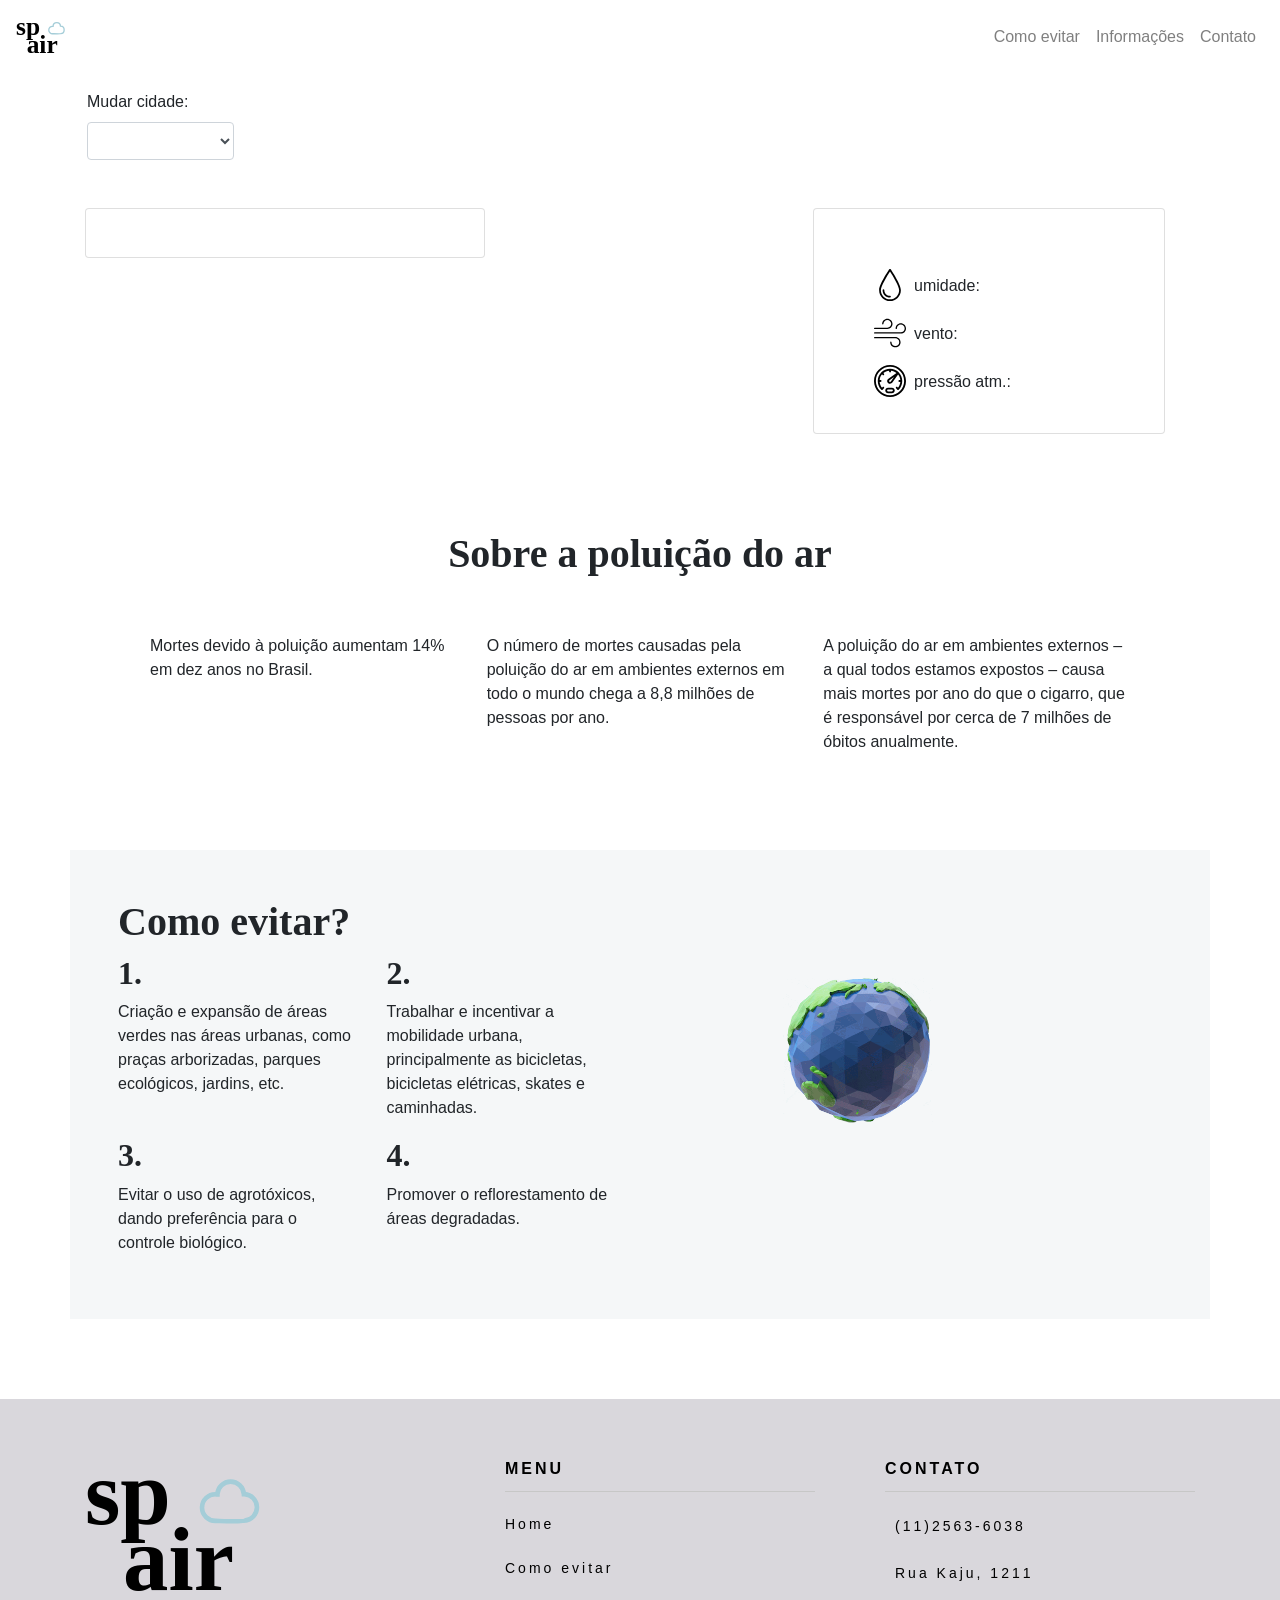
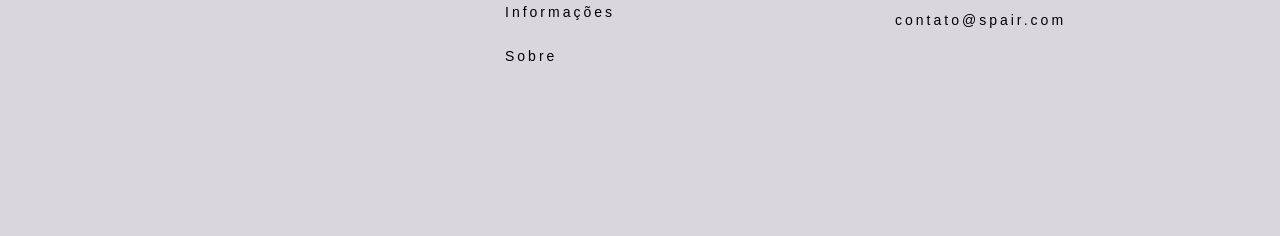
==== index.html @ bbe79559 "Add files via upload" ====
<!DOCTYPE html>
<html lang="pt-br">
  <head>
    <!-- Meta tags Obrigatórias -->
    <meta charset="utf-8">
    <meta name="viewport" content="width=device-width, initial-scale=1, shrink-to-fit=no">

    <!--css-->
    <link rel="stylesheet" type="text/css" href="index.css">

    <!--fontawesome-->
    <script src="https://kit.fontawesome.com/6ee59fbefb.js" crossorigin="anonymous"></script>

    <!-- Bootstrap CSS -->
    <link rel="stylesheet" href="https://stackpath.bootstrapcdn.com/bootstrap/4.1.3/css/bootstrap.min.css" integrity="sha384-MCw98/SFnGE8fJT3GXwEOngsV7Zt27NXFoaoApmYm81iuXoPkFOJwJ8ERdknLPMO" crossorigin="anonymous">

    <title>SPAir</title>
  </head>
  <body>

    <header>
      <nav class="navbar navbar-expand-lg navbar-light transparent">
      <a class="navbar-brand" href="#">
        <img class="img-fluid" src="logo2.svg" style="height: 3rem;">
      </a>
      <button class="navbar-toggler" type="button" data-toggle="collapse" data-target="#navbarNav" aria-controls="navbarNav" aria-expanded="false" aria-label="Toggle navigation">
      <span class="navbar-toggler-icon"></span>
      </button>
      <div class="collapse navbar-collapse" id="navbarNav">
        <ul class="navbar-nav ml-auto">
          <li class="nav-item">
            <a class="nav-link" href="#como-evitar">Como evitar</a>
          </li>
          <li class="nav-item">
            <a class="nav-link" href="#sobre">Informações</a>
          </li>
          <li class="nav-item">
            <a class="nav-link" href="#footer">Contato</a>
          </li>
        </ul>
      </div>
      </nav>
    </header>

    <div class="container">

      <div class="row text-center">
      <div class="mr-auto" style="margin-left: 2rem;">
        <form>
          <div class="row" id="partedoselect">
            <label for="select-dinamico">Mudar cidade: </label>
            <select class="form-control" id="select-dinamico">
            </select>
          </div>
        </form>
      </div>
      </div>

      <div class="row col-12">
        <div class="mr-auto">
          <div class="card" style="width: 25rem;">
            <div class="card-body">
              <h1 class="cidade"></h1>
              <h2 class="pollution"></h2>
            </div>
          </div>
        </div>
    
        <div class="card" style="width: 22rem;">
          <div class="card-body">
            <div class=" ml-auto">
              

              <div id="oi">
                <div id="imgcontainer1">
                  <img class="icon img-fluid" src="">
                </div>
                <h2 class="temperatura text-center" id="temp"></h2>
              </div>
              
              <ul id="iconeslista">

                <li class="poi">
                      <span class="aei">
                        <img src="imgs/drop.svg" class="icic img-fluid imgs">
                      </span>
                      <span class="aei">
                        <span class="gi">umidade: </span>
                        <span class="humidade gi"></span>
                      </span>
                </li>
                

                <li class="poi">
                      <span class="aei">
                        <img src="imgs/wind.svg" class="icic img-fluid imgs">
                      </span>
                      <span class="aei">
                        <span class="gi">vento: </span>
                        <span class="vento gi"></span>
                      </span>
                </li>


                <li class="poi">
                      <span class="aei">
                        <img src="imgs/gauge.svg" class="icic img-fluid imgs">
                      </span>
                      <span class="aei">
                        <span class="gi">pressão atm.: </span>
                        <span class="pressao gi"></span>
                      </span>
                </li>


              </ul>

            </div>
          </div>
        </div>
      </div>

    </div>

<!-- SOBRE A POLUIÇÃO DO AR !-->

<div id="sobre" class="container">
  
  <h1 class="titulo-pol">Sobre a poluição do ar</h1>
  
  <div class="row">
  <div class="col-4">
    <p>Mortes devido à poluição
aumentam 14% em dez
anos no Brasil.</p>
  </div>

    <div class="col-4">
    <p>O número de mortes causadas pela poluição do ar em ambientes
externos em todo o mundo chega a 8,8 milhões de pessoas por ano.</p>
  </div>

  <div class="col-4">
    <p>A poluição
do ar em ambientes externos – a qual todos estamos expostos – causa mais mortes
por ano do que o cigarro, que é responsável por cerca de 7 milhões de óbitos anualmente.</p>
  </div>

</div>
</div>


<!-- COMO EVITAR !-->

<div id="como-evitar" class="container">
  <div class="row">
    
    <div class="col-6">
    <h1> Como evitar? </h1>
    <div class="row">
      <div class="col-6">
     <h2>1.</h2>
     <p>Criação e expansão de áreas verdes nas áreas urbanas, como praças arborizadas, parques ecológicos, jardins, etc.</p>  
 </div> 
    
    <div class="col-6">
    <h2>2.</h2>
     <p> Trabalhar e incentivar a mobilidade urbana, principalmente as bicicletas, bicicletas elétricas, skates e caminhadas.</p>  
</div>

</div>


    <div class="row">
      <div class="col-6">
     <h2>3.</h2>
     <p> Evitar o uso de agrotóxicos, dando preferência para o controle biológico.</p>  
 </div> 
    
    <div class="col-6">
    <h2>4.</h2>
     <p>Promover o reflorestamento de áreas degradadas.</p>  
</div>

</div>

 </div>
<div class="col-6">
<img class="planet" src="imgs/terra.gif">
</div>

</div>
</div>

<!-- FOOTER !-->

 


<footer id="footer">
 <div class="container">
   <div class="row">
   
            <div class="col-md-4 col-sm-6 col-xs-12">
              <span class="img-fluid">
                <img class="logo" src="logo2.svg">
              </span>
            </div>
            
            <div class="col-md-4 col-sm-6 col-xs-12">
                <ul class="menu">
                     <span>Menu</span>    
                     <li>
                        <a href="#">Home</a>
                      </li>
                           
                      <li>
                         <a href="#">Como evitar</a>
                      </li>
                           
                      <li>
                        <a href="#">Informações</a>
                      </li>
                           
                      <li>
                         <a href="#">Sobre </a>
                      </li>
                 </ul>
            </div>
       
            <div class="col-md-4 col-sm-6 col-xs-12">
              <ul class="address">
                    <span>Contato</span>       
                    <li>
                       <i class="fa fa-phone" aria-hidden="true"></i> <a href="#">(11)2563-6038</a>
                    </li>
                    <li>
                       <i class="fa fa-map-marker" aria-hidden="true"></i> <a href="#">Rua Kaju, 1211</a>
                    </li> 
                    <li>
                       <i class="fa fa-envelope" aria-hidden="true"></i> <a href="#">contato@spair.com</a>
                    </li> 
               </ul>
           </div>
       
       
       </div> 
    </div>
</footer>
    <!-- JavaScript (Opcional) -->

   <script src="https://code.jquery.com/jquery-3.4.1.js"></script>
    <script src="scripts.js"></script>

    <script src="https://cdnjs.cloudflare.com/ajax/libs/popper.js/1.14.3/umd/popper.min.js" integrity="sha384-ZMP7rVo3mIykV+2+9J3UJ46jBk0WLaUAdn689aCwoqbBJiSnjAK/l8WvCWPIPm49" crossorigin="anonymous"></script>
    <script src="https://stackpath.bootstrapcdn.com/bootstrap/4.1.3/js/bootstrap.min.js" integrity="sha384-ChfqqxuZUCnJSK3+MXmPNIyE6ZbWh2IMqE241rYiqJxyMiZ6OW/JmZQ5stwEULTy" crossorigin="anonymous"></script>
  </body>
</html>
---- index.css ----
.icon {
    max-width: 15rem!important;
    text-align: center;
}

#oi {
	margin:auto;
}

#partedoselect {
	margin-bottom: 3rem;
	margin-top: 1rem;
}


.titulo-pol{
	font-family: Georgia;
	font-weight: bold;
	text-align: center;
	padding-bottom: 3rem;
}

#sobre{
	padding: 5rem;
}

.cidade{
	font-family: Georgia;
	font-weight: bold;
}

#como-evitar{
	background-color: #F5F7F8;
	padding: 3rem;
	margin-bottom: 5rem;

}

#como-evitar h1{
	font-family: Georgia;
	font-weight: bold;
}

#como-evitar h2{
	font-family: Georgia;
	font-weight: bold;
}

.planet{
	width: 80%;
}
 /* ajustes dos cards*/

.temperatura{
	font-family: Georgia;
	font-weight: bold;
}

.icic {
	width: 2rem!important;
}

#iconeslista {
	list-style: none;
}


.poi {
  display: table;
  margin-top: 1rem;
}

.imgs {
  vertical-align: middle;
  display: table-cell;
  padding: 0!important;
  margin-right: 0.5rem;

}
.aei {
  vertical-align: middle;
  display: table-cell;
}

.gi {
	vertical-align: middle;
	margin: 0!important;
}

#imgcontainer1 {
  display: flex;
  justify-content: center;
}

#temp {
	margin-top: 2.5rem;
	margin-bottom: 2rem;
}

.card {
	margin-bottom: 1rem;
}

/* FOOTER */

 

footer{
     background-color: #D9D7DC;
     padding: 3rem;
}           

 

.logo{
    color: black;
    font-weight:700;
    font-size:30px;
}

 

.address span , .menu span{
   color: black; 
   font-weight: bold; 
   border-bottom: 1px solid #c7c7c7; 
   padding:10px 0px;
   display: block;
   text-transform: uppercase;
   font-size: 16px;
   letter-spacing: 3px;
}
 
.address li a , .menu li a{
    color: black;
    letter-spacing: 3px;
    text-decoration:none;
    font-size:14px;
}

 

.address li, .menu li{
    margin:20px 0px;
    list-style: none;
}

 

.address li a:hover , .menu li a:hover{
    color: white;
    -webkit-transition: all 0.5s ease-in-out;
    -moz-transition: all 0.5s ease-in-out;
    -o-transition: all 0.5s ease-in-out;
    transition: all 0.5s ease-in-out;
}

 

.address .fa{
    color: black;
    margin-right: 10px;
    font-size:18px;
}

 

.logo{
    height: 50%;
}
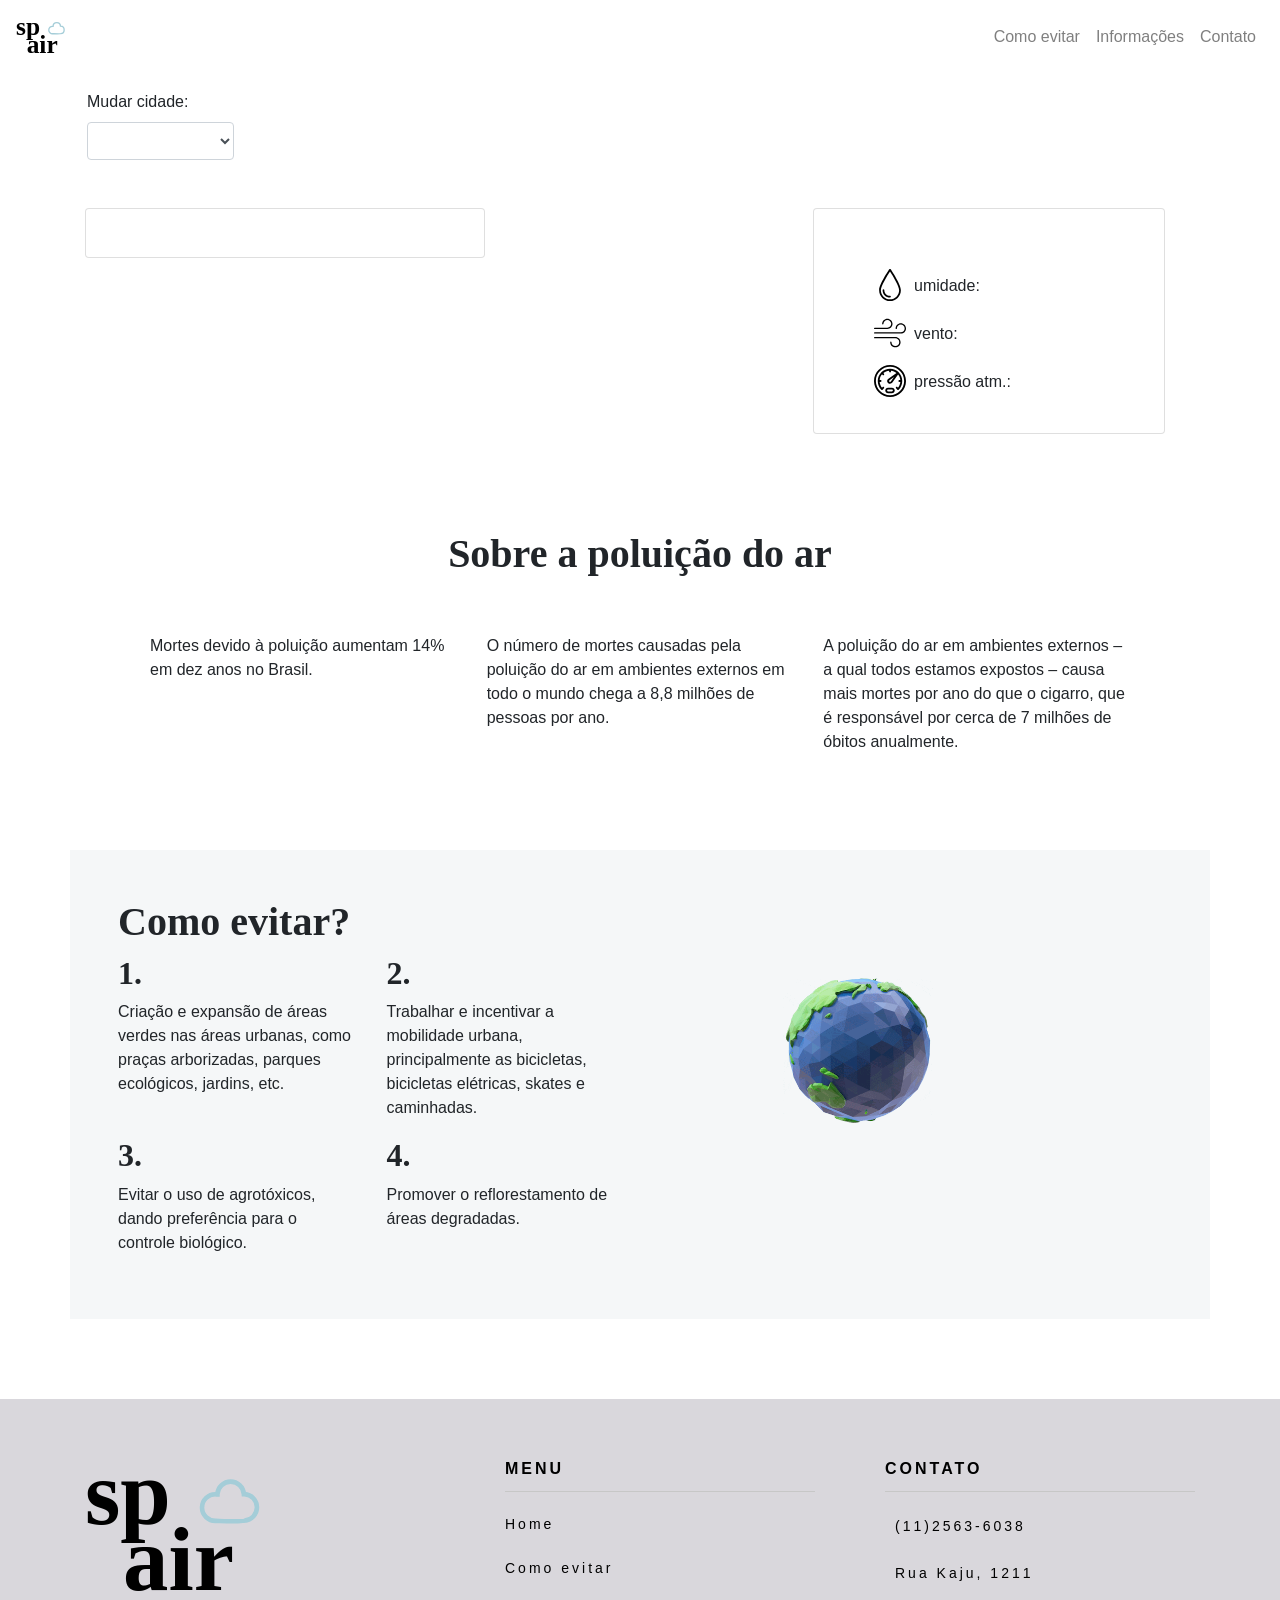
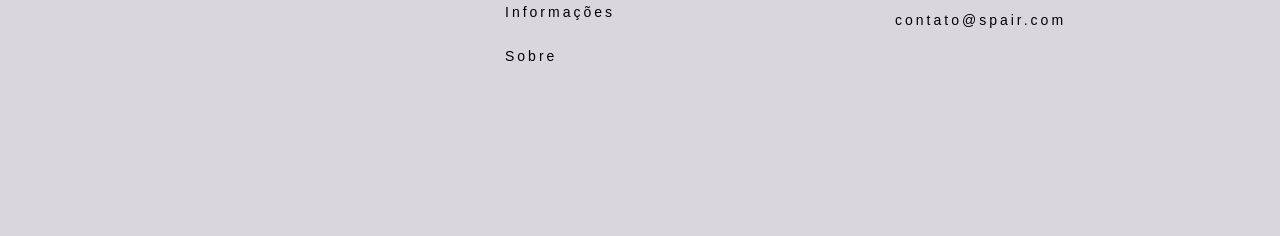
==== commit 2abeb321: "Add files via upload" ====
--- a/index.html
+++ b/index.html
@@ -4,6 +4,12 @@
     <!-- Meta tags Obrigatórias -->
     <meta charset="utf-8">
     <meta name="viewport" content="width=device-width, initial-scale=1, shrink-to-fit=no">
+
+  <!--jquery-->
+     <script src="https://code.jquery.com/jquery-3.4.1.js"></script>
+
+    <!--javascript-->
+    <script src="scripts.js"></script>
 
     <!--css-->
     <link rel="stylesheet" type="text/css" href="index.css">
@@ -249,9 +255,6 @@
 </footer>
     <!-- JavaScript (Opcional) -->
 
-   <script src="https://code.jquery.com/jquery-3.4.1.js"></script>
-    <script src="scripts.js"></script>
-
     <script src="https://cdnjs.cloudflare.com/ajax/libs/popper.js/1.14.3/umd/popper.min.js" integrity="sha384-ZMP7rVo3mIykV+2+9J3UJ46jBk0WLaUAdn689aCwoqbBJiSnjAK/l8WvCWPIPm49" crossorigin="anonymous"></script>
     <script src="https://stackpath.bootstrapcdn.com/bootstrap/4.1.3/js/bootstrap.min.js" integrity="sha384-ChfqqxuZUCnJSK3+MXmPNIyE6ZbWh2IMqE241rYiqJxyMiZ6OW/JmZQ5stwEULTy" crossorigin="anonymous"></script>
   </body>
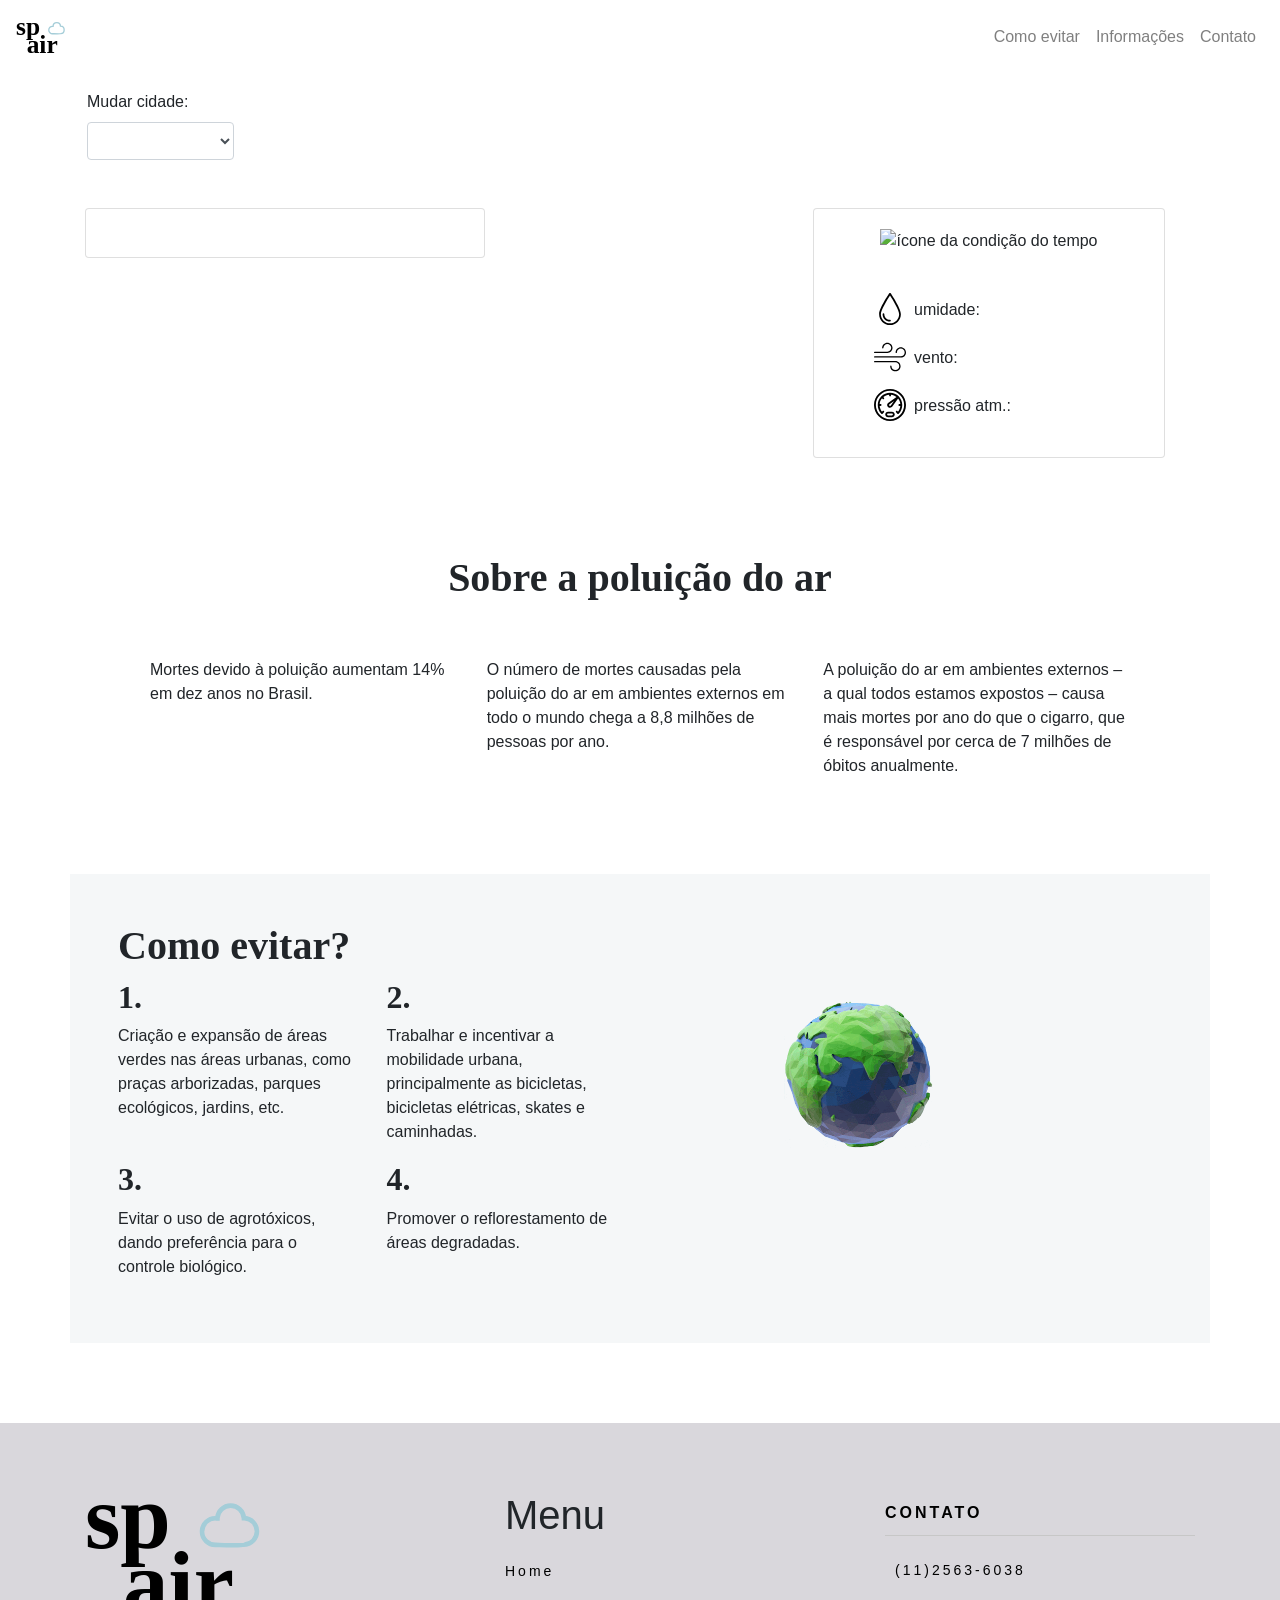
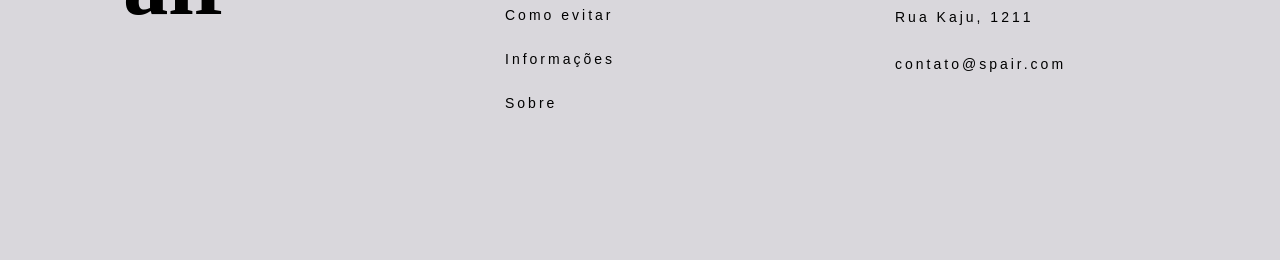
==== commit 1147b74e: "Add files via upload" ====
--- a/index.html
+++ b/index.html
@@ -27,7 +27,7 @@
     <header>
       <nav class="navbar navbar-expand-lg navbar-light transparent">
       <a class="navbar-brand" href="#">
-        <img class="img-fluid" src="logo2.svg" style="height: 3rem;">
+        <img class="img-fluid" src="logo2.svg" alt="logo" style="height: 3rem;">
       </a>
       <button class="navbar-toggler" type="button" data-toggle="collapse" data-target="#navbarNav" aria-controls="navbarNav" aria-expanded="false" aria-label="Toggle navigation">
       <span class="navbar-toggler-icon"></span>
@@ -79,7 +79,7 @@
 
               <div id="oi">
                 <div id="imgcontainer1">
-                  <img class="icon img-fluid" src="">
+                  <img class="icon img-fluid" src="a" alt="ícone da condição do tempo">
                 </div>
                 <h2 class="temperatura text-center" id="temp"></h2>
               </div>
@@ -88,7 +88,7 @@
 
                 <li class="poi">
                       <span class="aei">
-                        <img src="imgs/drop.svg" class="icic img-fluid imgs">
+                        <img src="imgs/drop.svg" class="icic img-fluid imgs" alt="ícone de umidade">
                       </span>
                       <span class="aei">
                         <span class="gi">umidade: </span>
@@ -99,7 +99,7 @@
 
                 <li class="poi">
                       <span class="aei">
-                        <img src="imgs/wind.svg" class="icic img-fluid imgs">
+                        <img src="imgs/wind.svg" class="icic img-fluid imgs" alt="ícone de vento">
                       </span>
                       <span class="aei">
                         <span class="gi">vento: </span>
@@ -110,7 +110,7 @@
 
                 <li class="poi">
                       <span class="aei">
-                        <img src="imgs/gauge.svg" class="icic img-fluid imgs">
+                        <img src="imgs/gauge.svg" class="icic img-fluid imgs" alt="ícone de pressão atmosférica">
                       </span>
                       <span class="aei">
                         <span class="gi">pressão atm.: </span>
@@ -192,7 +192,7 @@
 
  </div>
 <div class="col-6">
-<img class="planet" src="imgs/terra.gif">
+<img class="planet" src="imgs/terra.gif" alt="animação de planeta terra girando">
 </div>
 
 </div>
@@ -209,13 +209,13 @@
    
             <div class="col-md-4 col-sm-6 col-xs-12">
               <span class="img-fluid">
-                <img class="logo" src="logo2.svg">
+                <img class="logo" src="logo2.svg" alt="logo">
               </span>
             </div>
             
             <div class="col-md-4 col-sm-6 col-xs-12">
                 <ul class="menu">
-                     <span>Menu</span>    
+                     <li><h1>Menu</h1></li>
                      <li>
                         <a href="#">Home</a>
                       </li>
@@ -236,7 +236,7 @@
        
             <div class="col-md-4 col-sm-6 col-xs-12">
               <ul class="address">
-                    <span>Contato</span>       
+                    <li><span>Contato</span></li>     
                     <li>
                        <i class="fa fa-phone" aria-hidden="true"></i> <a href="#">(11)2563-6038</a>
                     </li>
--- a/index.css
+++ b/index.css
@@ -1,3 +1,7 @@
+html {
+	scroll-behavior: smooth;
+}
+
 .icon {
     max-width: 15rem!important;
     text-align: center;
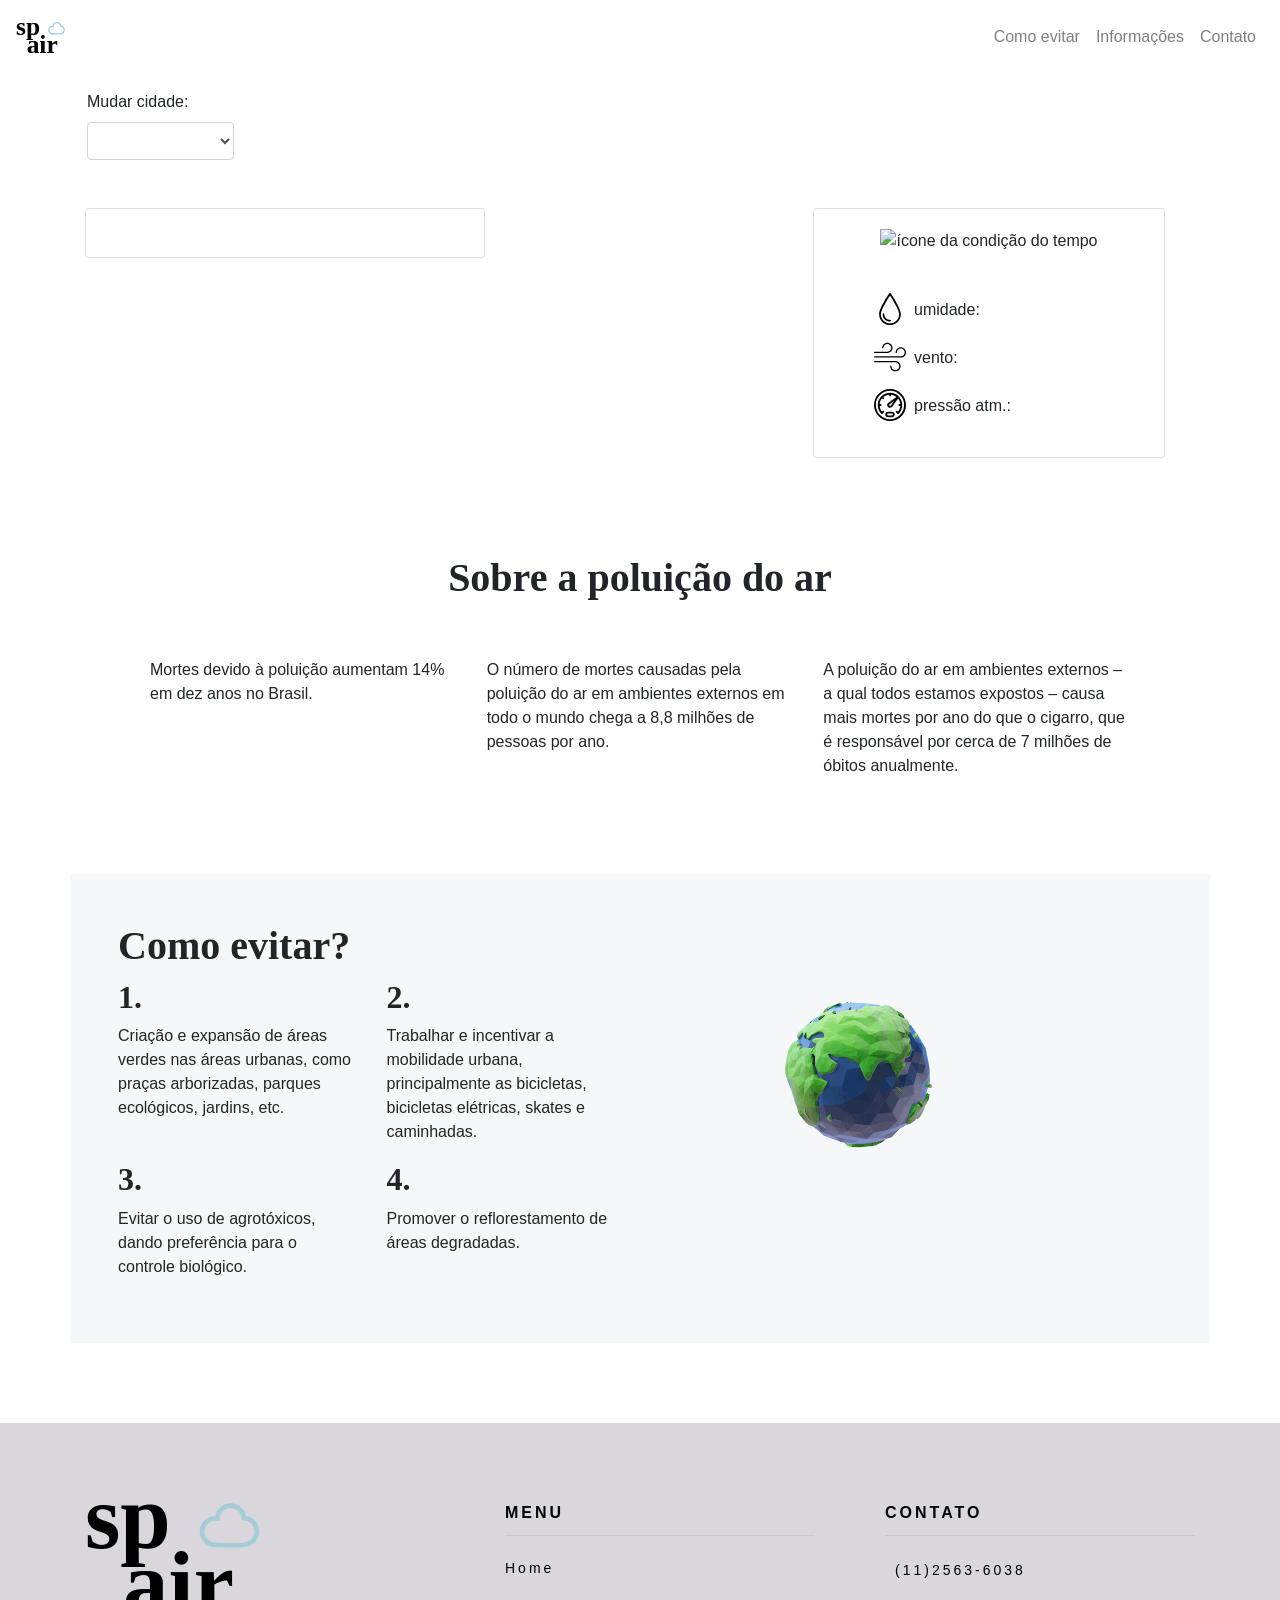
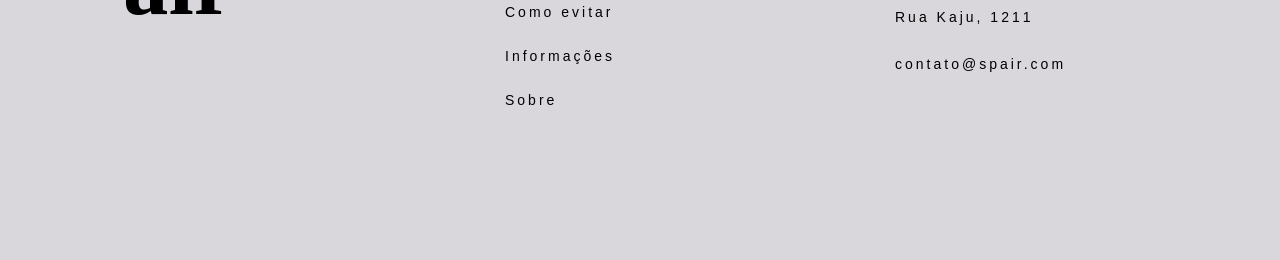
==== commit 46423953: "Update index.html" ====
--- a/index.html
+++ b/index.html
@@ -215,7 +215,7 @@
             
             <div class="col-md-4 col-sm-6 col-xs-12">
                 <ul class="menu">
-                     <li><h1>Menu</h1></li>
+                     <li><span>Menu</span></li>
                      <li>
                         <a href="#">Home</a>
                       </li>
@@ -258,4 +258,4 @@
     <script src="https://cdnjs.cloudflare.com/ajax/libs/popper.js/1.14.3/umd/popper.min.js" integrity="sha384-ZMP7rVo3mIykV+2+9J3UJ46jBk0WLaUAdn689aCwoqbBJiSnjAK/l8WvCWPIPm49" crossorigin="anonymous"></script>
     <script src="https://stackpath.bootstrapcdn.com/bootstrap/4.1.3/js/bootstrap.min.js" integrity="sha384-ChfqqxuZUCnJSK3+MXmPNIyE6ZbWh2IMqE241rYiqJxyMiZ6OW/JmZQ5stwEULTy" crossorigin="anonymous"></script>
   </body>
-</html>+</html>
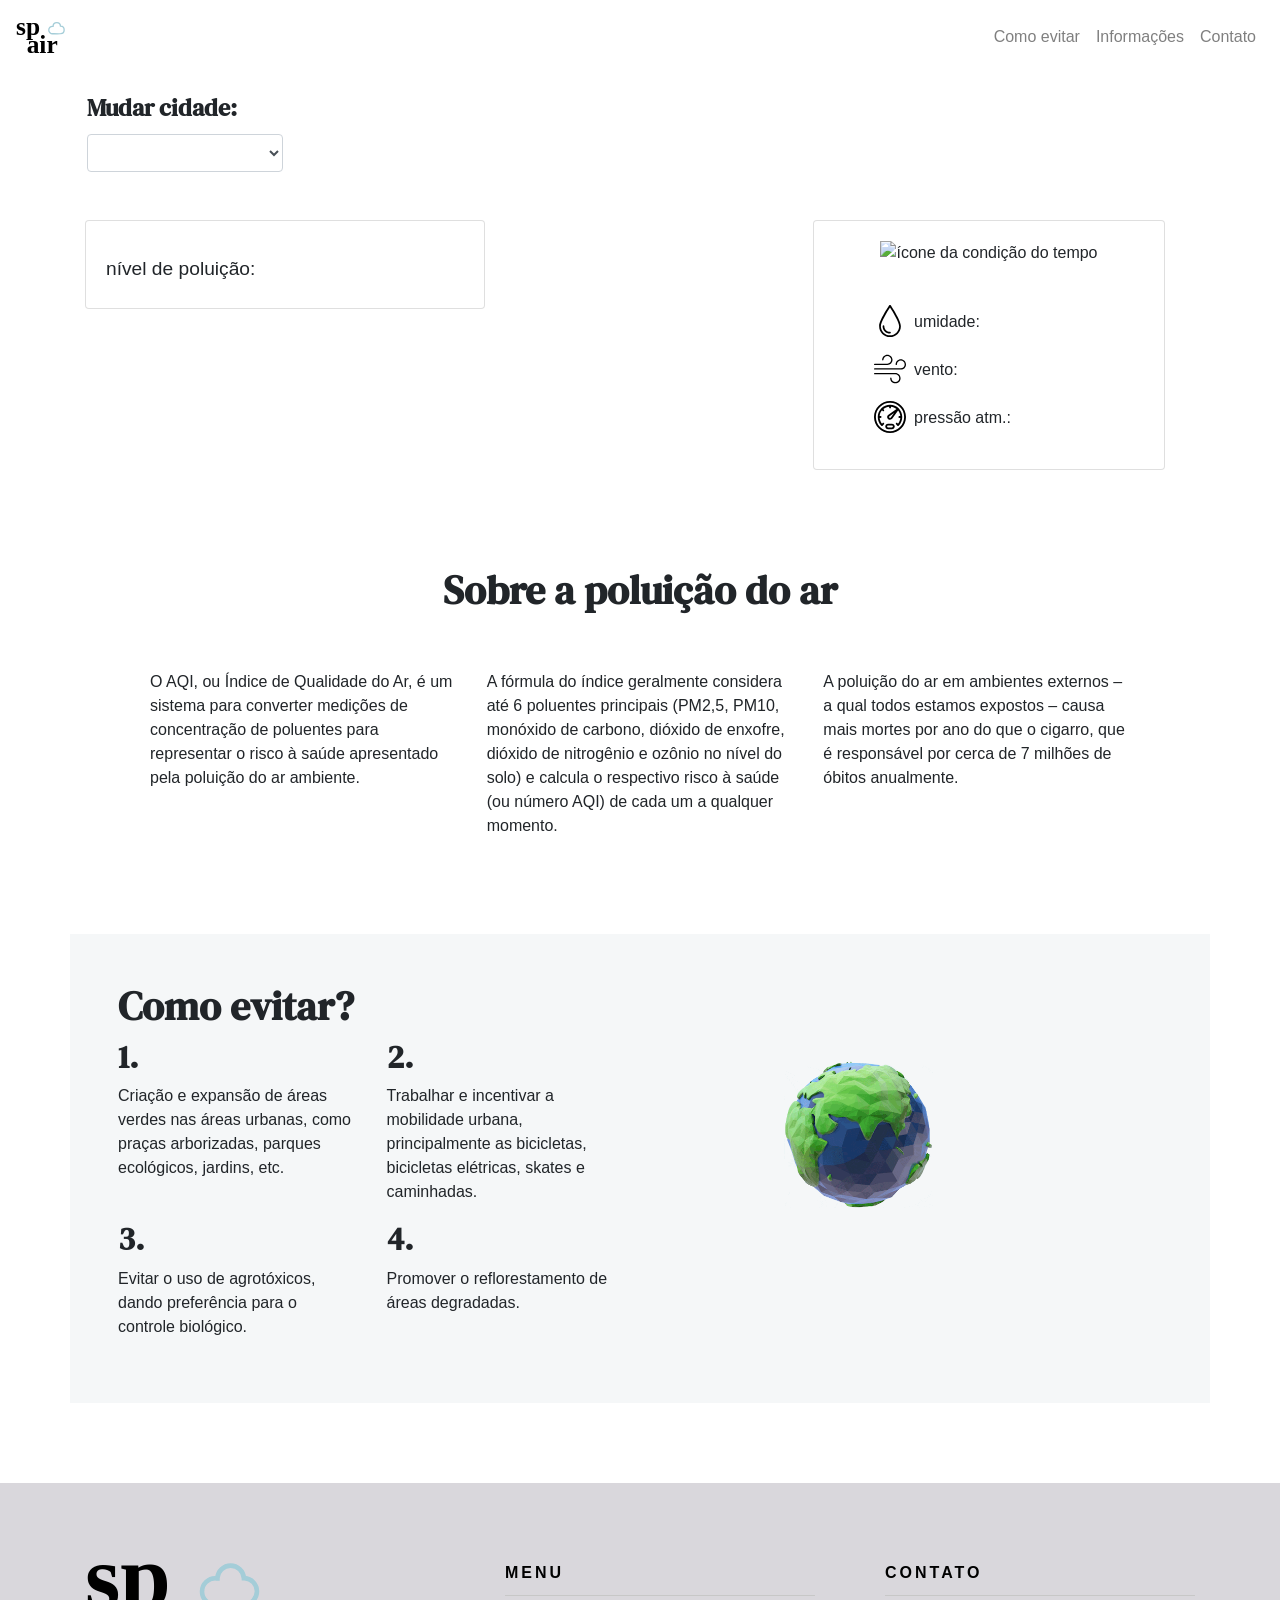
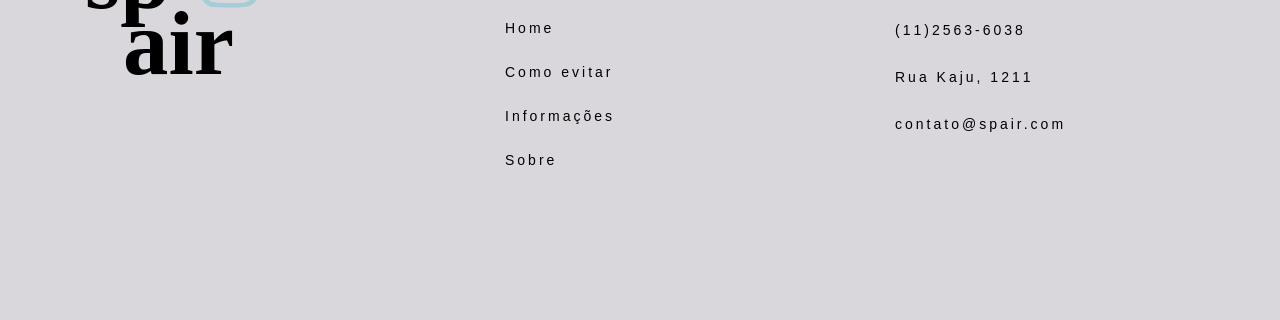
==== commit 558e7929: "Add files via upload" ====
--- a/index.html
+++ b/index.html
@@ -5,6 +5,7 @@
     <meta charset="utf-8">
     <meta name="viewport" content="width=device-width, initial-scale=1, shrink-to-fit=no">
 
+
   <!--jquery-->
      <script src="https://code.jquery.com/jquery-3.4.1.js"></script>
 
@@ -14,11 +15,33 @@
     <!--css-->
     <link rel="stylesheet" type="text/css" href="index.css">
 
+    <!--fonte-->
+    <link href="https://fonts.googleapis.com/css?family=DM+Serif+Text&display=swap" rel="stylesheet">
+
     <!--fontawesome-->
     <script src="https://kit.fontawesome.com/6ee59fbefb.js" crossorigin="anonymous"></script>
 
     <!-- Bootstrap CSS -->
     <link rel="stylesheet" href="https://stackpath.bootstrapcdn.com/bootstrap/4.1.3/css/bootstrap.min.css" integrity="sha384-MCw98/SFnGE8fJT3GXwEOngsV7Zt27NXFoaoApmYm81iuXoPkFOJwJ8ERdknLPMO" crossorigin="anonymous">
+
+    <!--favicon-->
+    <link rel="apple-touch-icon" sizes="57x57" href="imgs/fav/apple-icon-57x57.png">
+    <link rel="apple-touch-icon" sizes="60x60" href="imgs/fav/apple-icon-60x60.png">
+    <link rel="apple-touch-icon" sizes="72x72" href="imgs/fav/apple-icon-72x72.png">
+    <link rel="apple-touch-icon" sizes="76x76" href="imgs/fav/apple-icon-76x76.png">
+    <link rel="apple-touch-icon" sizes="114x114" href="imgs/fav/apple-icon-114x114.png">
+    <link rel="apple-touch-icon" sizes="120x120" href="imgs/fav/apple-icon-120x120.png">
+    <link rel="apple-touch-icon" sizes="144x144" href="imgs/fav/apple-icon-144x144.png">
+    <link rel="apple-touch-icon" sizes="152x152" href="imgs/fav/apple-icon-152x152.png">
+    <link rel="apple-touch-icon" sizes="180x180" href="imgs/fav/apple-icon-180x180.png">
+    <link rel="icon" type="image/png" sizes="192x192"  href="imgs/fav/android-icon-192x192.png">
+    <link rel="icon" type="image/png" sizes="32x32" href="imgs/fav/favicon-32x32.png">
+    <link rel="icon" type="image/png" sizes="96x96" href="imgs/fav/favicon-96x96.png">
+    <link rel="icon" type="image/png" sizes="16x16" href="imgs/fav/favicon-16x16.png">
+    <link rel="manifest" href="/manifest.json">
+    <meta name="msapplication-TileColor" content="#ffffff">
+    <meta name="msapplication-TileImage" content="/ms-icon-144x144.png">
+    <meta name="theme-color" content="#ffffff">
 
     <title>SPAir</title>
   </head>
@@ -67,6 +90,7 @@
           <div class="card" style="width: 25rem;">
             <div class="card-body">
               <h1 class="cidade"></h1>
+              <h2 style="font-size: 1.2rem; margin-top: 1rem;">nível de poluição: </h2>
               <h2 class="pollution"></h2>
             </div>
           </div>
@@ -136,14 +160,14 @@
   
   <div class="row">
   <div class="col-4">
-    <p>Mortes devido à poluição
-aumentam 14% em dez
-anos no Brasil.</p>
+    <p>O AQI, ou Índice de Qualidade do Ar, é um sistema para converter medições de concentração de poluentes
+para representar o risco à saúde apresentado pela poluição do ar ambiente.</p>
   </div>
 
     <div class="col-4">
-    <p>O número de mortes causadas pela poluição do ar em ambientes
-externos em todo o mundo chega a 8,8 milhões de pessoas por ano.</p>
+    <p>A fórmula do índice geralmente considera até 6 poluentes principais (PM2,5, PM10, monóxido de carbono,
+dióxido de enxofre, dióxido de nitrogênio e ozônio no nível do solo) e calcula o respectivo risco à
+saúde (ou número AQI) de cada um a qualquer momento.</p>
   </div>
 
   <div class="col-4">
@@ -221,15 +245,15 @@
                       </li>
                            
                       <li>
-                         <a href="#">Como evitar</a>
+                         <a href="#como-evitar">Como evitar</a>
                       </li>
                            
                       <li>
-                        <a href="#">Informações</a>
+                        <a href="#sobre">Informações</a>
                       </li>
                            
                       <li>
-                         <a href="#">Sobre </a>
+                         <a href="#sobre">Sobre </a>
                       </li>
                  </ul>
             </div>
@@ -258,4 +282,4 @@
     <script src="https://cdnjs.cloudflare.com/ajax/libs/popper.js/1.14.3/umd/popper.min.js" integrity="sha384-ZMP7rVo3mIykV+2+9J3UJ46jBk0WLaUAdn689aCwoqbBJiSnjAK/l8WvCWPIPm49" crossorigin="anonymous"></script>
     <script src="https://stackpath.bootstrapcdn.com/bootstrap/4.1.3/js/bootstrap.min.js" integrity="sha384-ChfqqxuZUCnJSK3+MXmPNIyE6ZbWh2IMqE241rYiqJxyMiZ6OW/JmZQ5stwEULTy" crossorigin="anonymous"></script>
   </body>
-</html>
+</html>
--- a/index.css
+++ b/index.css
@@ -14,11 +14,14 @@
 #partedoselect {
 	margin-bottom: 3rem;
 	margin-top: 1rem;
+	font-family: 'DM Serif Text', serif;
+	font-weight: bold;
+	font-size: 1.5rem;
 }
 
 
 .titulo-pol{
-	font-family: Georgia;
+	font-family: 'DM Serif Text', serif;
 	font-weight: bold;
 	text-align: center;
 	padding-bottom: 3rem;
@@ -29,7 +32,7 @@
 }
 
 .cidade{
-	font-family: Georgia;
+	font-family: 'DM Serif Text', serif;
 	font-weight: bold;
 }
 
@@ -41,12 +44,12 @@
 }
 
 #como-evitar h1{
-	font-family: Georgia;
+	font-family: 'DM Serif Text', serif;
 	font-weight: bold;
 }
 
 #como-evitar h2{
-	font-family: Georgia;
+	font-family: 'DM Serif Text', serif;
 	font-weight: bold;
 }
 
@@ -56,7 +59,7 @@
  /* ajustes dos cards*/
 
 .temperatura{
-	font-family: Georgia;
+	font-family: 'DM Serif Text', serif;
 	font-weight: bold;
 }
 
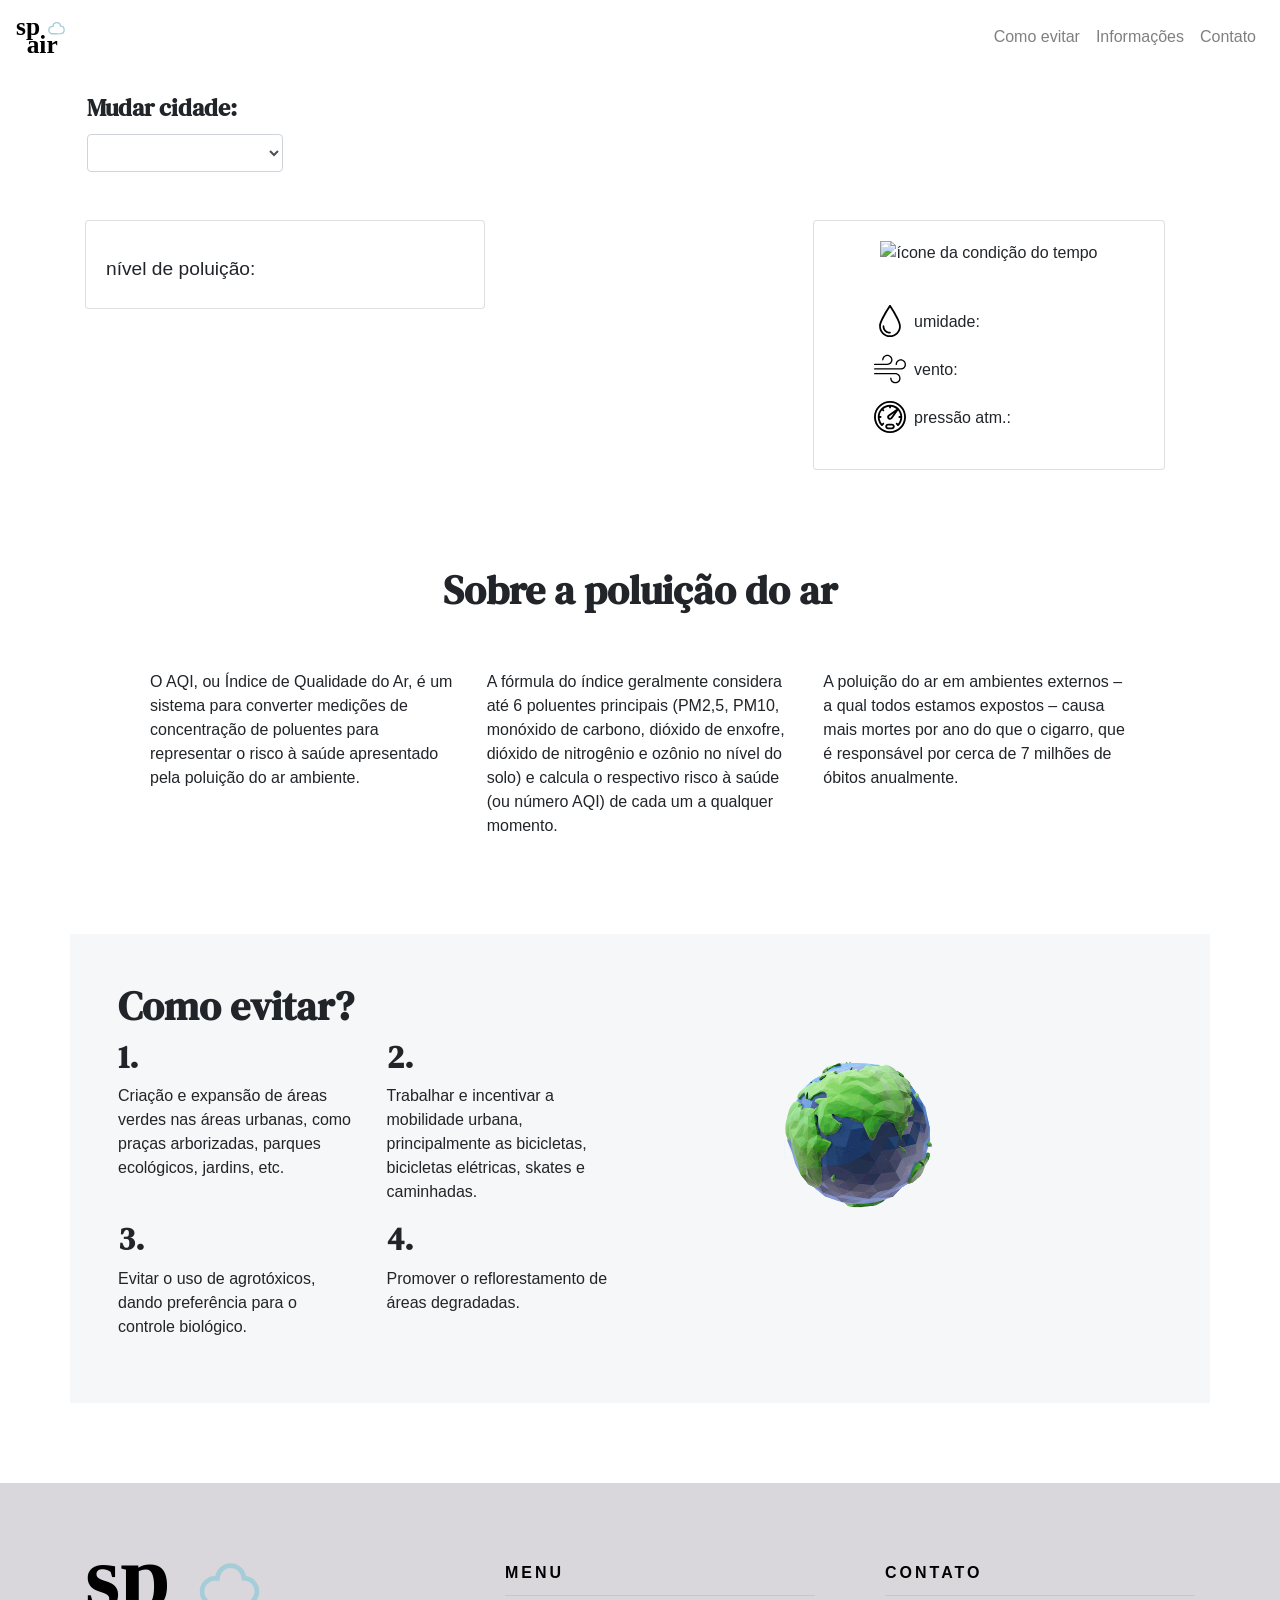
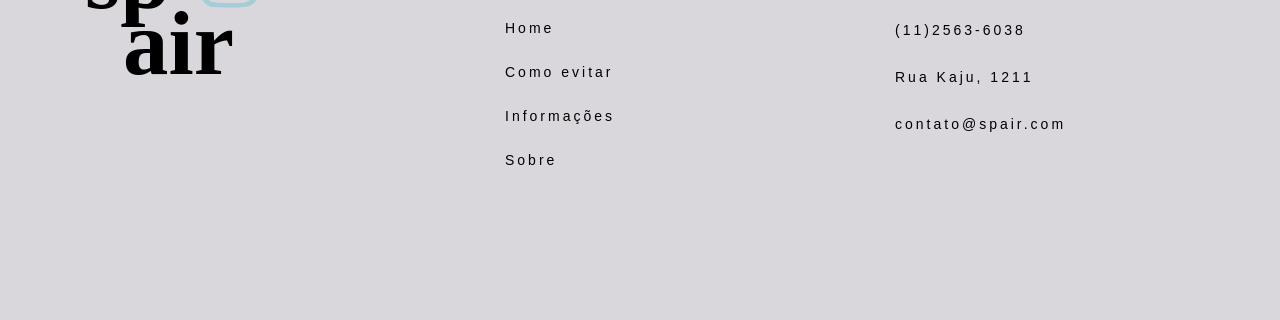
==== commit 2bef292d: "Add files via upload" ====
--- a/index.html
+++ b/index.html
@@ -25,24 +25,10 @@
     <link rel="stylesheet" href="https://stackpath.bootstrapcdn.com/bootstrap/4.1.3/css/bootstrap.min.css" integrity="sha384-MCw98/SFnGE8fJT3GXwEOngsV7Zt27NXFoaoApmYm81iuXoPkFOJwJ8ERdknLPMO" crossorigin="anonymous">
 
     <!--favicon-->
-    <link rel="apple-touch-icon" sizes="57x57" href="imgs/fav/apple-icon-57x57.png">
-    <link rel="apple-touch-icon" sizes="60x60" href="imgs/fav/apple-icon-60x60.png">
-    <link rel="apple-touch-icon" sizes="72x72" href="imgs/fav/apple-icon-72x72.png">
-    <link rel="apple-touch-icon" sizes="76x76" href="imgs/fav/apple-icon-76x76.png">
-    <link rel="apple-touch-icon" sizes="114x114" href="imgs/fav/apple-icon-114x114.png">
-    <link rel="apple-touch-icon" sizes="120x120" href="imgs/fav/apple-icon-120x120.png">
-    <link rel="apple-touch-icon" sizes="144x144" href="imgs/fav/apple-icon-144x144.png">
-    <link rel="apple-touch-icon" sizes="152x152" href="imgs/fav/apple-icon-152x152.png">
-    <link rel="apple-touch-icon" sizes="180x180" href="imgs/fav/apple-icon-180x180.png">
-    <link rel="icon" type="image/png" sizes="192x192"  href="imgs/fav/android-icon-192x192.png">
-    <link rel="icon" type="image/png" sizes="32x32" href="imgs/fav/favicon-32x32.png">
-    <link rel="icon" type="image/png" sizes="96x96" href="imgs/fav/favicon-96x96.png">
-    <link rel="icon" type="image/png" sizes="16x16" href="imgs/fav/favicon-16x16.png">
-    <link rel="manifest" href="/manifest.json">
-    <meta name="msapplication-TileColor" content="#ffffff">
-    <meta name="msapplication-TileImage" content="/ms-icon-144x144.png">
-    <meta name="theme-color" content="#ffffff">
-
+    <link rel="apple-touch-icon" sizes="180x180" href="imgs/favi/apple-touch-icon.png">
+    <link rel="icon" type="image/png" sizes="32x32" href="imgs/favi/favicon-32x32.png">
+    <link rel="icon" type="image/png" sizes="16x16" href="imgs/favi/favicon-16x16.png">
+    <link rel="manifest" href="/site.webmanifest">
     <title>SPAir</title>
   </head>
   <body>
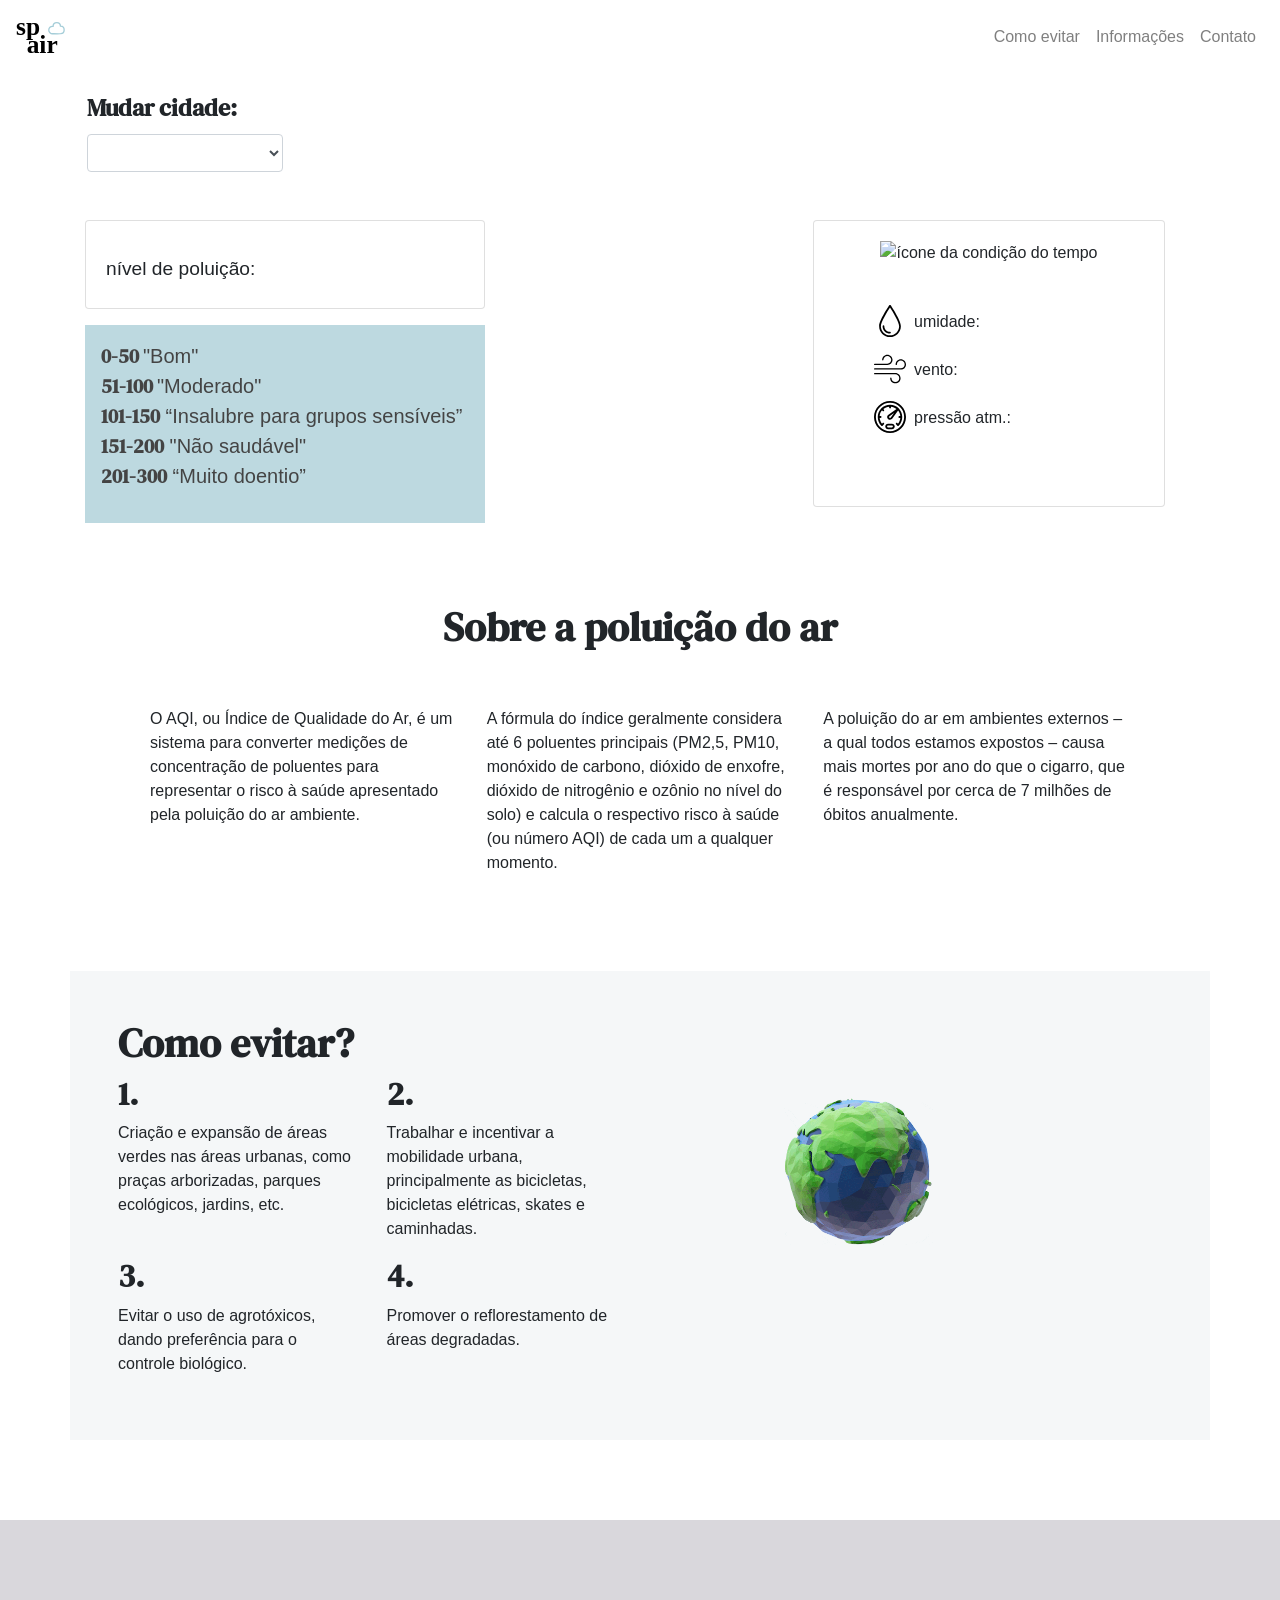
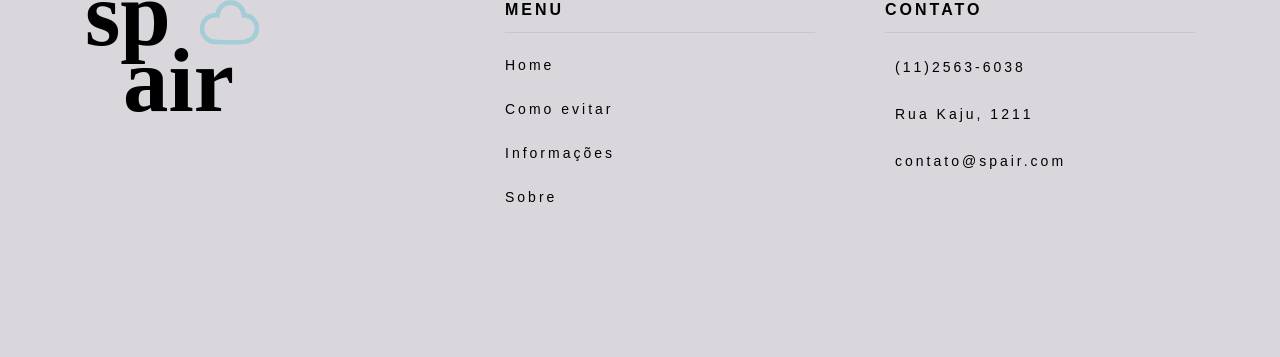
==== commit 431ade10: "Add files via upload" ====
--- a/index.html
+++ b/index.html
@@ -80,6 +80,16 @@
               <h2 class="pollution"></h2>
             </div>
           </div>
+
+           <div class="legenda">
+              <p><strong>0-50 </strong>"Bom" <br>
+                <strong>51-100 </strong>"Moderado" <br>
+                <strong>101-150</strong> “Insalubre para grupos sensíveis” <br>
+                <strong>151-200</strong> "Não saudável"<br>
+                <strong>201-300</strong> “Muito doentio”
+              </p>
+
+            </div>
         </div>
     
         <div class="card" style="width: 22rem;">
--- a/index.css
+++ b/index.css
@@ -108,6 +108,17 @@
 	margin-bottom: 1rem;
 }
 
+
+.legenda{
+	background-color: #BDD9E0;
+	padding: 1rem;
+	font-size: 20px;
+	color: #444444;
+}
+
+.legenda strong{
+	font-family: 'DM Serif Text', serif;
+}
 /* FOOTER */
 
  
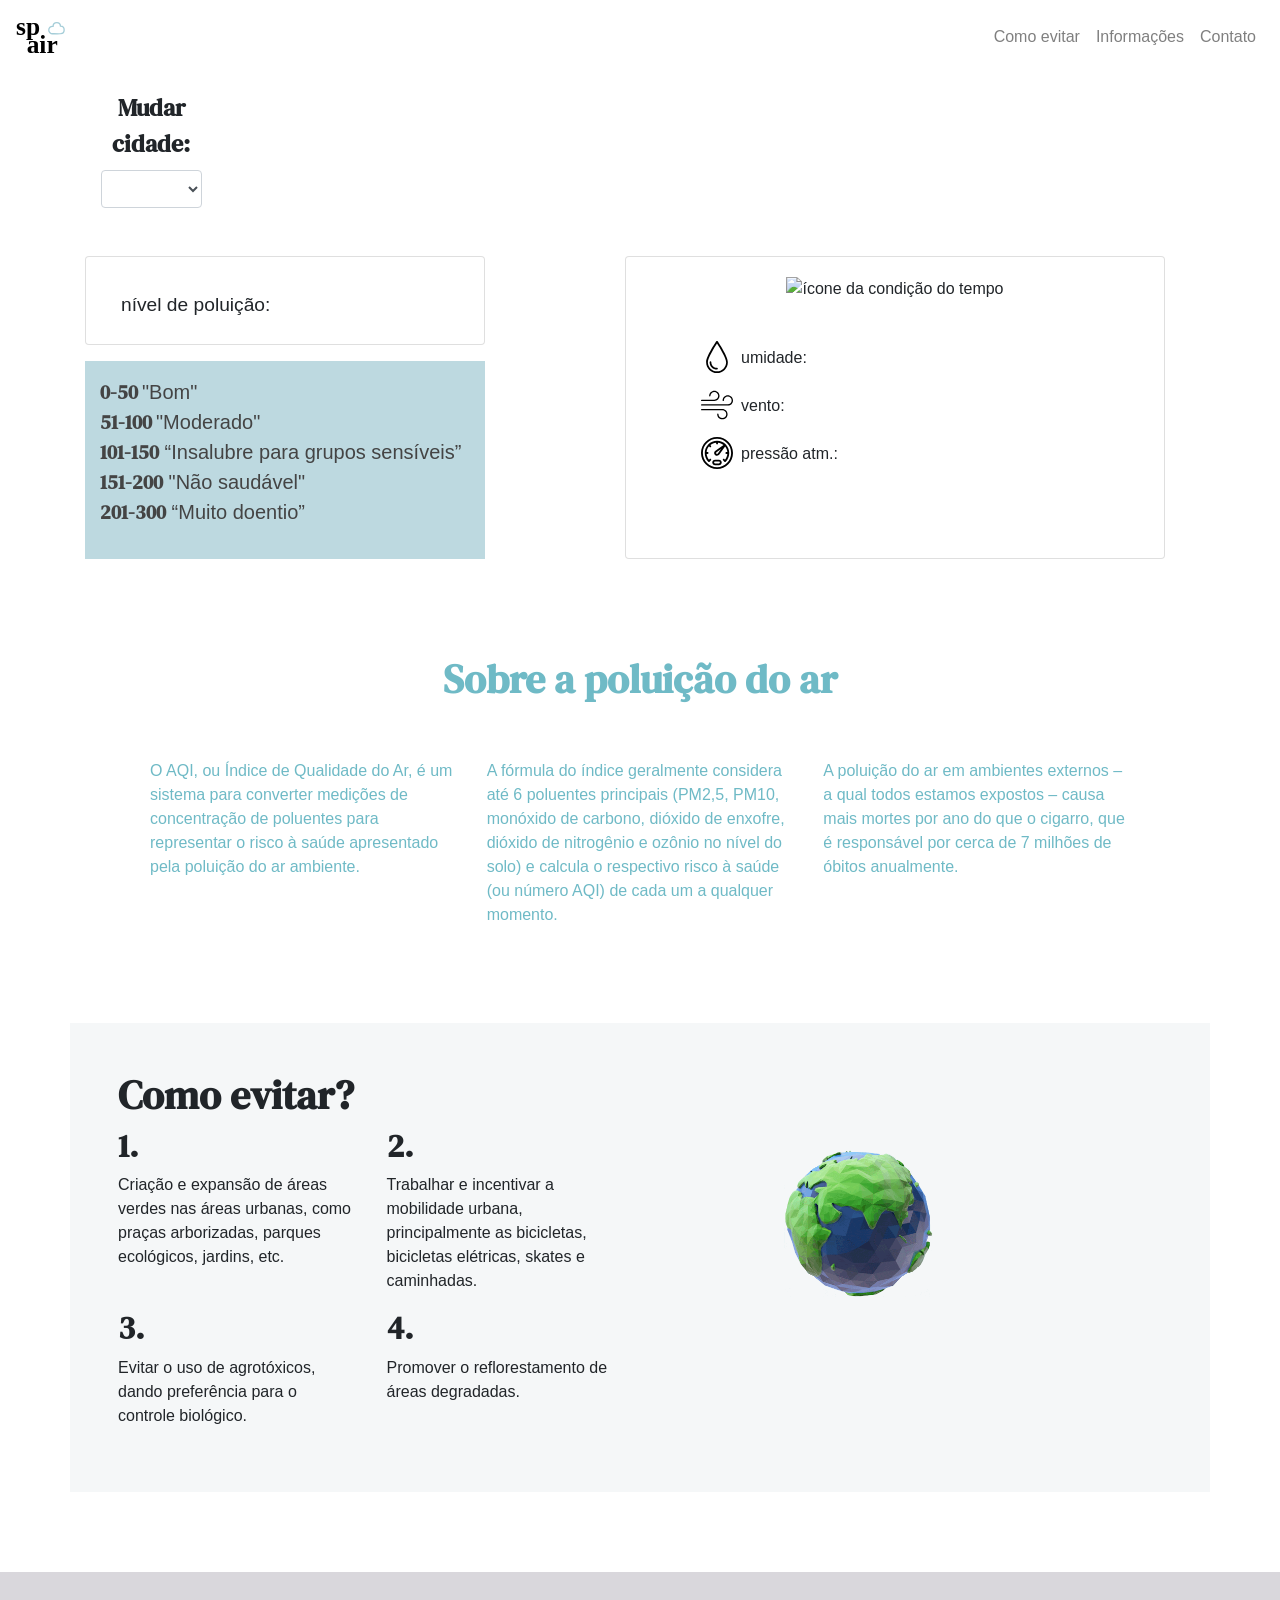
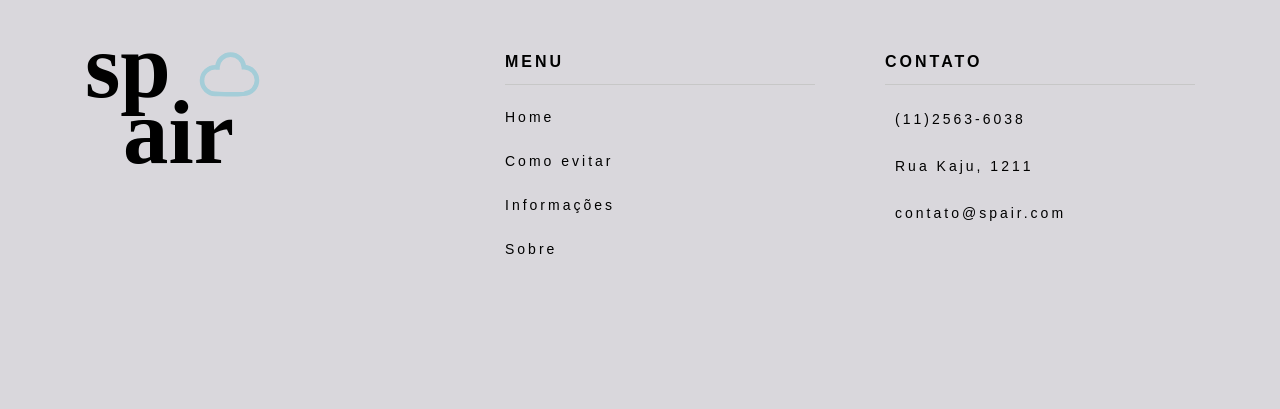
==== commit 80f71d63: "Add files via upload" ====
--- a/index.html
+++ b/index.html
@@ -59,10 +59,10 @@
 
     <div class="container">
 
-      <div class="row text-center">
-      <div class="mr-auto" style="margin-left: 2rem;">
+      <div class="row text-center col-12">
+      <div class="mr-auto" style="margin-left: 1rem;">
         <form>
-          <div class="row" id="partedoselect">
+          <div class="row col-lg-8 col-md-10 col-sm-12" id="partedoselect">
             <label for="select-dinamico">Mudar cidade: </label>
             <select class="form-control" id="select-dinamico">
             </select>
@@ -73,7 +73,7 @@
 
       <div class="row col-12">
         <div class="mr-auto">
-          <div class="card" style="width: 25rem;">
+          <div class="card col-sm-12" style="width: 25rem;">
             <div class="card-body">
               <h1 class="cidade"></h1>
               <h2 style="font-size: 1.2rem; margin-top: 1rem;">nível de poluição: </h2>
@@ -81,7 +81,7 @@
             </div>
           </div>
 
-           <div class="legenda">
+           <div class="legenda col-sm-12" style="margin-bottom: 1rem;">
               <p><strong>0-50 </strong>"Bom" <br>
                 <strong>51-100 </strong>"Moderado" <br>
                 <strong>101-150</strong> “Insalubre para grupos sensíveis” <br>
@@ -92,7 +92,7 @@
             </div>
         </div>
     
-        <div class="card" style="width: 22rem;">
+        <div class="card col-md-6 col-sm-12" style="width: 22rem;">
           <div class="card-body">
             <div class=" ml-auto">
               
@@ -155,18 +155,18 @@
   <h1 class="titulo-pol">Sobre a poluição do ar</h1>
   
   <div class="row">
-  <div class="col-4">
+  <div class="col-md-4 col-sm-12">
     <p>O AQI, ou Índice de Qualidade do Ar, é um sistema para converter medições de concentração de poluentes
 para representar o risco à saúde apresentado pela poluição do ar ambiente.</p>
   </div>
 
-    <div class="col-4">
+    <div class="col-md-4 col-sm-12">
     <p>A fórmula do índice geralmente considera até 6 poluentes principais (PM2,5, PM10, monóxido de carbono,
 dióxido de enxofre, dióxido de nitrogênio e ozônio no nível do solo) e calcula o respectivo risco à
 saúde (ou número AQI) de cada um a qualquer momento.</p>
   </div>
 
-  <div class="col-4">
+  <div class="col-md-4 col-sm-12">
     <p>A poluição
 do ar em ambientes externos – a qual todos estamos expostos – causa mais mortes
 por ano do que o cigarro, que é responsável por cerca de 7 milhões de óbitos anualmente.</p>
@@ -184,12 +184,12 @@
     <div class="col-6">
     <h1> Como evitar? </h1>
     <div class="row">
-      <div class="col-6">
+      <div class="col-md-6 col-sm-12">
      <h2>1.</h2>
      <p>Criação e expansão de áreas verdes nas áreas urbanas, como praças arborizadas, parques ecológicos, jardins, etc.</p>  
  </div> 
     
-    <div class="col-6">
+    <div class="col-md-6 col-sm-12">
     <h2>2.</h2>
      <p> Trabalhar e incentivar a mobilidade urbana, principalmente as bicicletas, bicicletas elétricas, skates e caminhadas.</p>  
 </div>
@@ -198,12 +198,12 @@
 
 
     <div class="row">
-      <div class="col-6">
+      <div class="col-md-6 col-sm-12">
      <h2>3.</h2>
      <p> Evitar o uso de agrotóxicos, dando preferência para o controle biológico.</p>  
  </div> 
     
-    <div class="col-6">
+    <div class="col-md-6 col-sm-12">
     <h2>4.</h2>
      <p>Promover o reflorestamento de áreas degradadas.</p>  
 </div>
@@ -211,7 +211,7 @@
 </div>
 
  </div>
-<div class="col-6">
+<div class="col-md-6 col-sm-12">
 <img class="planet" src="imgs/terra.gif" alt="animação de planeta terra girando">
 </div>
 
--- a/index.css
+++ b/index.css
@@ -29,6 +29,7 @@
 
 #sobre{
 	padding: 5rem;
+	color: #6FBAC6;
 }
 
 .cidade{
